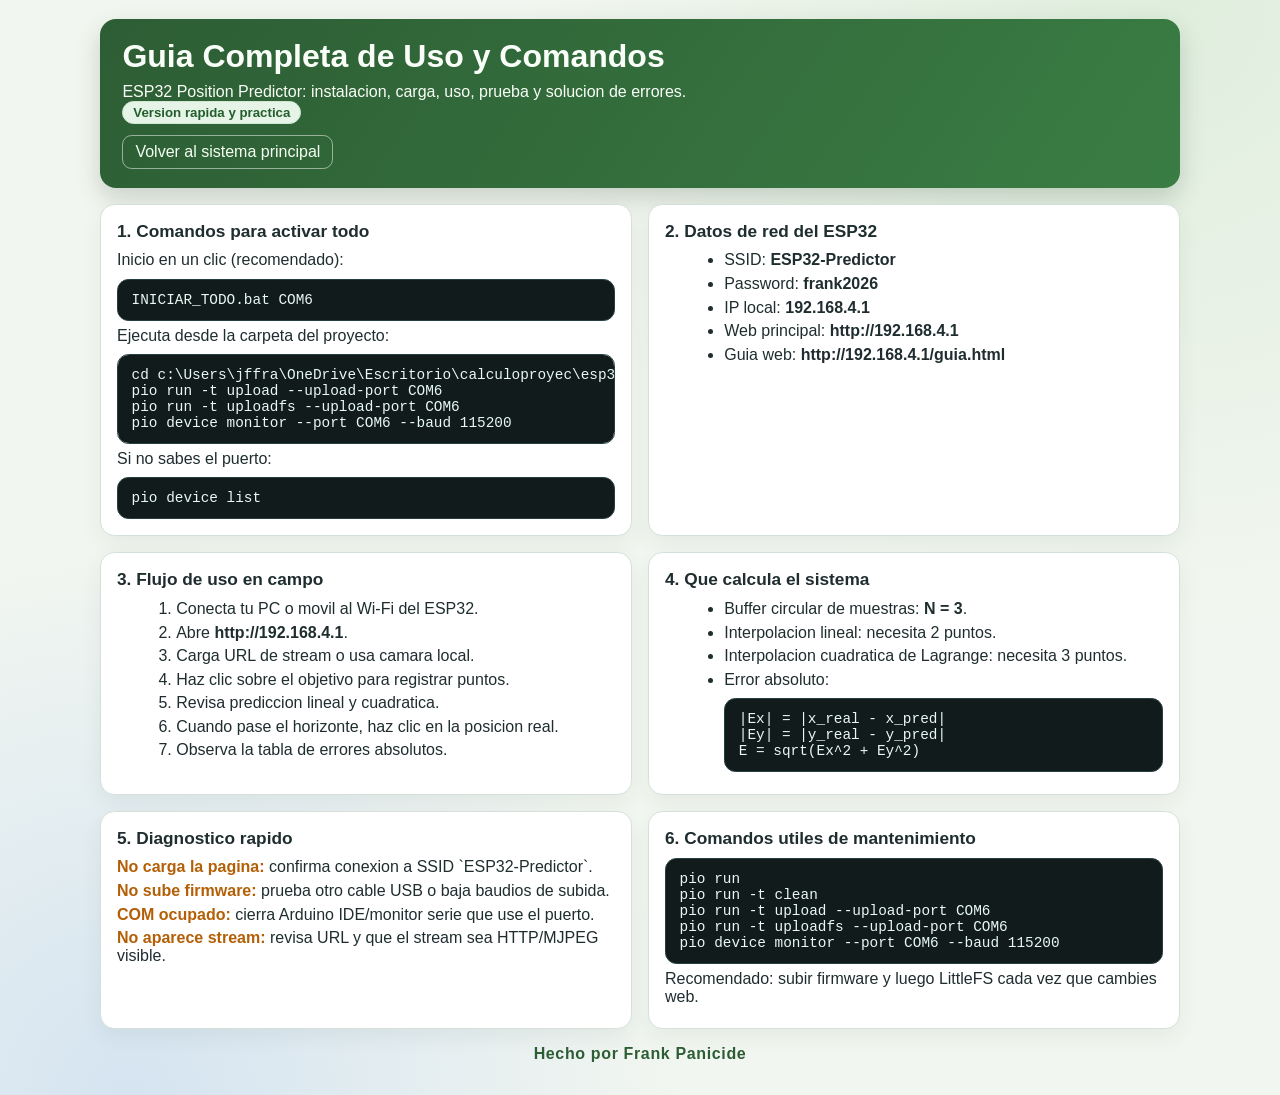
==== esp32_position_predictor/data/guia.html @ 602cf2e9 "version beta frank" ====
<!doctype html>
<html lang="es">
  <head>
    <meta charset="UTF-8" />
    <meta name="viewport" content="width=device-width, initial-scale=1.0" />
    <title>Guia Completa - ESP32 Position Predictor</title>
    <style>
      :root {
        --bg: #f2f6f0;
        --card: #ffffff;
        --ink: #1f2d2f;
        --soft: #52666a;
        --line: #d4e0d8;
        --acc: #3a7d44;
        --acc2: #2d5d34;
        --warn: #b45f06;
      }

      * {
        box-sizing: border-box;
      }

      body {
        margin: 0;
        font-family: "Gill Sans", "Trebuchet MS", sans-serif;
        color: var(--ink);
        background:
          radial-gradient(circle at 90% 0%, #dfeedd 0%, transparent 40%),
          radial-gradient(circle at 10% 100%, #d5e4f1 0%, transparent 35%),
          var(--bg);
      }

      .wrap {
        width: min(1080px, 96vw);
        margin: 1.2rem auto 2rem;
        display: grid;
        gap: 1rem;
      }

      .hero {
        border-radius: 1rem;
        padding: 1.2rem 1.4rem;
        color: #f9fff8;
        background: linear-gradient(125deg, var(--acc2), var(--acc));
        box-shadow: 0 10px 24px rgba(32, 61, 34, 0.2);
      }

      .hero h1 {
        margin: 0;
        font-size: clamp(1.25rem, 3.4vw, 2rem);
      }

      .hero p {
        margin: 0.45rem 0 0;
      }

      .row {
        display: grid;
        gap: 1rem;
      }

      .card {
        background: var(--card);
        border: 1px solid var(--line);
        border-radius: 0.9rem;
        padding: 1rem;
        box-shadow: 0 8px 22px rgba(22, 49, 31, 0.06);
      }

      .card h2 {
        margin: 0 0 0.6rem;
        font-size: 1.08rem;
      }

      .card p {
        margin: 0.35rem 0;
      }

      .badge {
        display: inline-block;
        background: #e6f4e8;
        color: #245e2c;
        border: 1px solid #cfe7d3;
        border-radius: 999px;
        padding: 0.2rem 0.62rem;
        font-size: 0.83rem;
        font-weight: 700;
      }

      ol,
      ul {
        margin: 0.55rem 0 0 1.2rem;
      }

      li {
        margin: 0.35rem 0;
      }

      .cmd {
        margin: 0.6rem 0 0;
        padding: 0.75rem 0.85rem;
        border-radius: 0.72rem;
        background: #111b1c;
        color: #e8f9f4;
        border: 1px solid #263e40;
        font-family: "Consolas", "Courier New", monospace;
        font-size: 0.9rem;
        overflow-x: auto;
        white-space: pre;
      }

      .grid-2 {
        display: grid;
        gap: 1rem;
      }

      .warn {
        color: var(--warn);
        font-weight: 700;
      }

      .footer {
        text-align: center;
        font-weight: 700;
        color: var(--acc2);
        letter-spacing: 0.04em;
      }

      .top-link {
        color: #f4fff2;
        display: inline-block;
        margin-top: 0.7rem;
        text-decoration: none;
        border: 1px solid rgba(255, 255, 255, 0.5);
        border-radius: 0.6rem;
        padding: 0.42rem 0.75rem;
      }

      @media (min-width: 920px) {
        .grid-2 {
          grid-template-columns: repeat(2, minmax(0, 1fr));
        }
      }
    </style>
  </head>
  <body>
    <main class="wrap">
      <header class="hero">
        <h1>Guia Completa de Uso y Comandos</h1>
        <p>ESP32 Position Predictor: instalacion, carga, uso, prueba y solucion de errores.</p>
        <span class="badge">Version rapida y practica</span><br />
        <a class="top-link" href="/">Volver al sistema principal</a>
      </header>

      <section class="row grid-2">
        <article class="card">
          <h2>1. Comandos para activar todo</h2>
          <p>Inicio en un clic (recomendado):</p>
          <pre class="cmd">INICIAR_TODO.bat COM6</pre>
          <p>Ejecuta desde la carpeta del proyecto:</p>
          <pre class="cmd">cd c:\Users\jffra\OneDrive\Escritorio\calculoproyec\esp32_position_predictor
pio run -t upload --upload-port COM6
pio run -t uploadfs --upload-port COM6
pio device monitor --port COM6 --baud 115200</pre>
          <p>Si no sabes el puerto:</p>
          <pre class="cmd">pio device list</pre>
        </article>

        <article class="card">
          <h2>2. Datos de red del ESP32</h2>
          <ul>
            <li>SSID: <b>ESP32-Predictor</b></li>
            <li>Password: <b>frank2026</b></li>
            <li>IP local: <b>192.168.4.1</b></li>
            <li>Web principal: <b>http://192.168.4.1</b></li>
            <li>Guia web: <b>http://192.168.4.1/guia.html</b></li>
          </ul>
        </article>
      </section>

      <section class="row grid-2">
        <article class="card">
          <h2>3. Flujo de uso en campo</h2>
          <ol>
            <li>Conecta tu PC o movil al Wi-Fi del ESP32.</li>
            <li>Abre <b>http://192.168.4.1</b>.</li>
            <li>Carga URL de stream o usa camara local.</li>
            <li>Haz clic sobre el objetivo para registrar puntos.</li>
            <li>Revisa prediccion lineal y cuadratica.</li>
            <li>Cuando pase el horizonte, haz clic en la posicion real.</li>
            <li>Observa la tabla de errores absolutos.</li>
          </ol>
        </article>

        <article class="card">
          <h2>4. Que calcula el sistema</h2>
          <ul>
            <li>Buffer circular de muestras: <b>N = 3</b>.</li>
            <li>Interpolacion lineal: necesita 2 puntos.</li>
            <li>Interpolacion cuadratica de Lagrange: necesita 3 puntos.</li>
            <li>Error absoluto:
              <pre class="cmd">|Ex| = |x_real - x_pred|
|Ey| = |y_real - y_pred|
E = sqrt(Ex^2 + Ey^2)</pre>
            </li>
          </ul>
        </article>
      </section>

      <section class="row grid-2">
        <article class="card">
          <h2>5. Diagnostico rapido</h2>
          <p><span class="warn">No carga la pagina:</span> confirma conexion a SSID `ESP32-Predictor`.</p>
          <p><span class="warn">No sube firmware:</span> prueba otro cable USB o baja baudios de subida.</p>
          <p><span class="warn">COM ocupado:</span> cierra Arduino IDE/monitor serie que use el puerto.</p>
          <p><span class="warn">No aparece stream:</span> revisa URL y que el stream sea HTTP/MJPEG visible.</p>
        </article>

        <article class="card">
          <h2>6. Comandos utiles de mantenimiento</h2>
          <pre class="cmd">pio run
pio run -t clean
pio run -t upload --upload-port COM6
pio run -t uploadfs --upload-port COM6
pio device monitor --port COM6 --baud 115200</pre>
          <p>Recomendado: subir firmware y luego LittleFS cada vez que cambies web.</p>
        </article>
      </section>

      <footer class="footer">Hecho por Frank Panicide</footer>
    </main>
  </body>
</html>
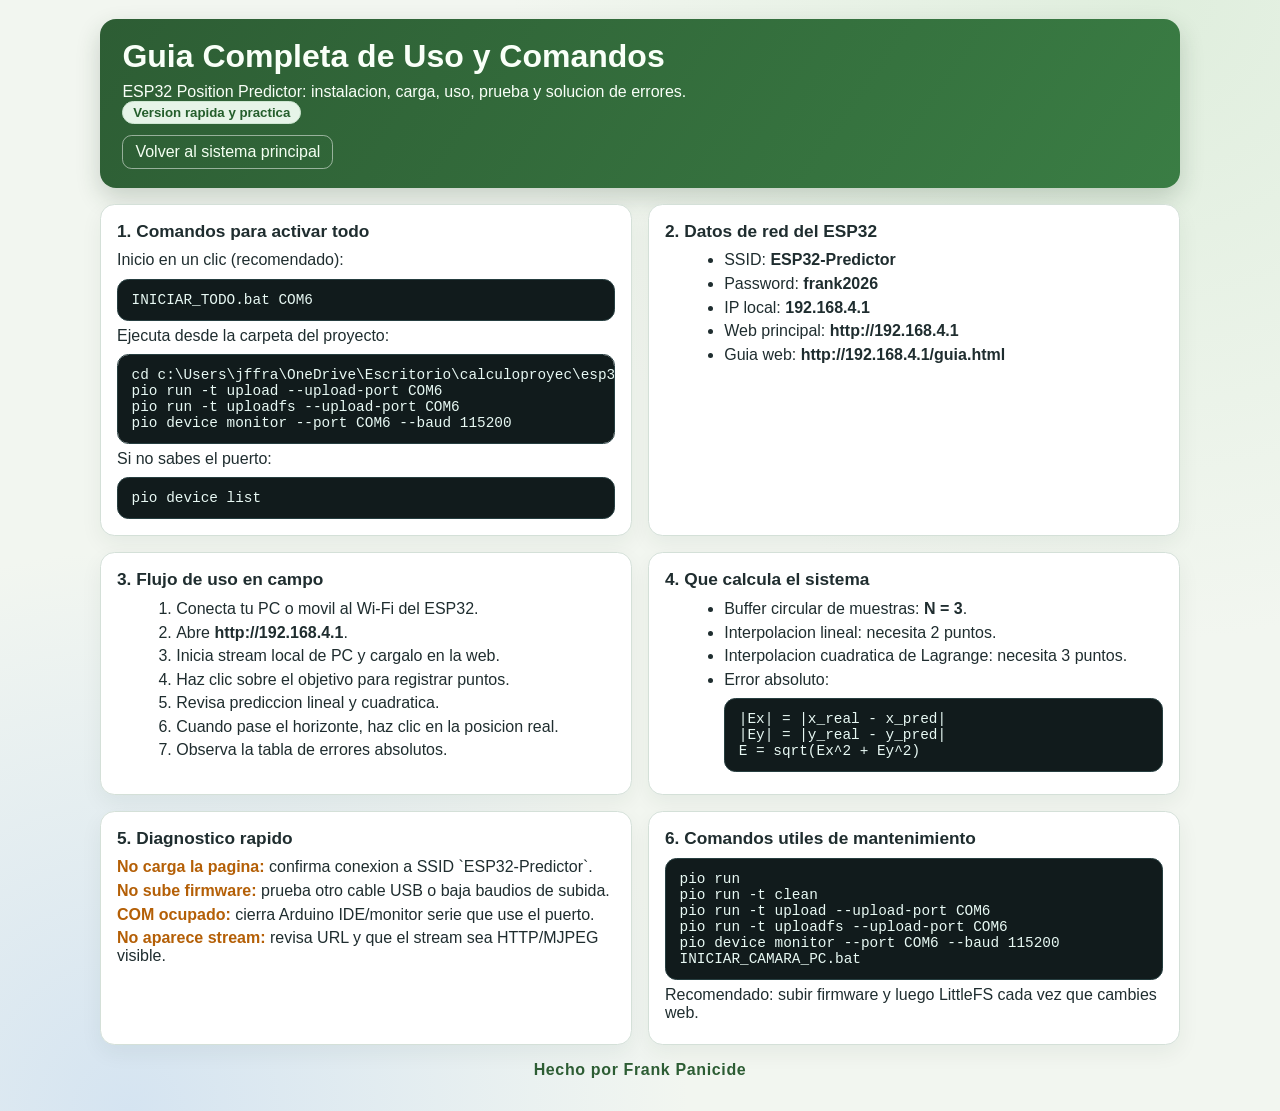
==== commit 9c36209b: "NUEVO" ====
--- a/esp32_position_predictor/data/guia.html
+++ b/esp32_position_predictor/data/guia.html
@@ -184,7 +184,7 @@
           <ol>
             <li>Conecta tu PC o movil al Wi-Fi del ESP32.</li>
             <li>Abre <b>http://192.168.4.1</b>.</li>
-            <li>Carga URL de stream o usa camara local.</li>
+            <li>Inicia stream local de PC y cargalo en la web.</li>
             <li>Haz clic sobre el objetivo para registrar puntos.</li>
             <li>Revisa prediccion lineal y cuadratica.</li>
             <li>Cuando pase el horizonte, haz clic en la posicion real.</li>
@@ -222,7 +222,8 @@
 pio run -t clean
 pio run -t upload --upload-port COM6
 pio run -t uploadfs --upload-port COM6
-pio device monitor --port COM6 --baud 115200</pre>
+pio device monitor --port COM6 --baud 115200
+INICIAR_CAMARA_PC.bat</pre>
           <p>Recomendado: subir firmware y luego LittleFS cada vez que cambies web.</p>
         </article>
       </section>
